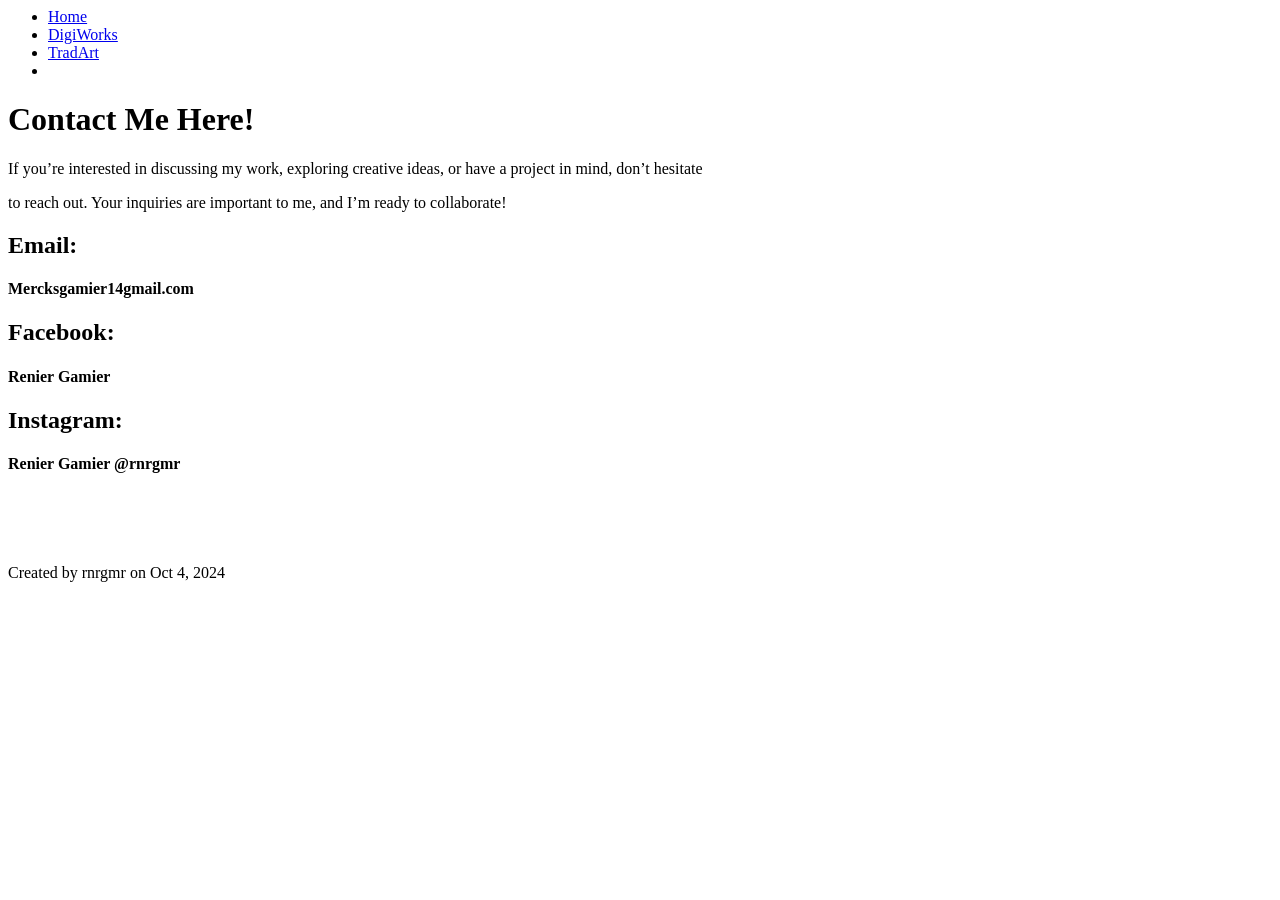
==== Home.html @ 1a1508b6 "Create Home.html Home" ====
<html></html>
<head>
	<title>rnrgmr Portfolio</title>
	<link rel="stylesheet" href="mycss.css">
</head>
<body>
	<ul class="navbar">
		<li><a href="Home.html">Home</a></li>
        <li><a href="DigiWorks.html">DigiWorks</a></li>
        <li><a href="TradArt.html">TradArt</a></li>
        <li style="font-weight: bold"><a href="contacts.html" style="color:rgb(255, 255, 255)">My Contacts</a></li> 
	</ul>
	<div class="container">
	<h1>Contact Me Here!</h1>
	<p> If you’re interested in discussing my work, exploring creative ideas, or have a project in mind, don’t hesitate </p>
	<p>to reach out. Your inquiries are important to me, and I’m ready to collaborate!</p>
	<h2>Email:<h2>
	<h4>Mercksgamier14gmail.com</h4>
	<h2>Facebook:<h2>
	<h4>Renier Gamier</h4>
	<h2>Instagram:<h2>
	<h4> Renier Gamier @rnrgmr</h4>
	</div><br><br><br>
	<p class="footer">Created by rnrgmr on Oct 4, 2024</p>
</body>
</html>
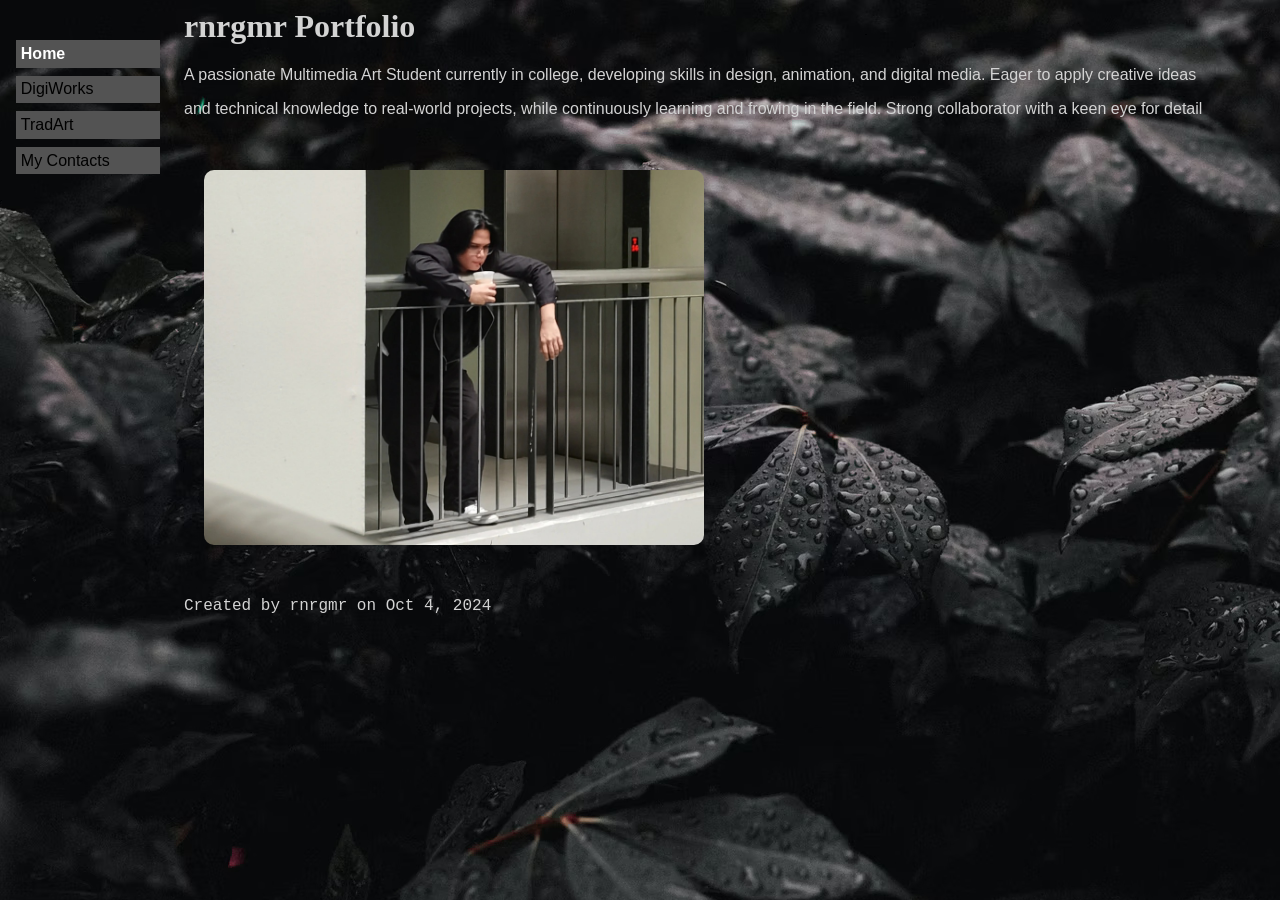
==== commit dffc533d: "Update Home.html" ====
--- a/Home.html
+++ b/Home.html
@@ -5,22 +5,16 @@
 </head>
 <body>
 	<ul class="navbar">
-		<li><a href="Home.html">Home</a></li>
-        <li><a href="DigiWorks.html">DigiWorks</a></li>
+		<li style="font-weight: bold"><a href="Home.html" style="color:rgb(255, 255, 255)">Home</a></li>
+		<li><a href="DigiWorks.html">DigiWorks</a></li>
         <li><a href="TradArt.html">TradArt</a></li>
-        <li style="font-weight: bold"><a href="contacts.html" style="color:rgb(255, 255, 255)">My Contacts</a></li> 
+        <li><a href="contacts.html">My Contacts</a></li>
+		
 	</ul>
-	<div class="container">
-	<h1>Contact Me Here!</h1>
-	<p> If you’re interested in discussing my work, exploring creative ideas, or have a project in mind, don’t hesitate </p>
-	<p>to reach out. Your inquiries are important to me, and I’m ready to collaborate!</p>
-	<h2>Email:<h2>
-	<h4>Mercksgamier14gmail.com</h4>
-	<h2>Facebook:<h2>
-	<h4>Renier Gamier</h4>
-	<h2>Instagram:<h2>
-	<h4> Renier Gamier @rnrgmr</h4>
-	</div><br><br><br>
+	<h1>rnrgmr Portfolio</h1>
+	<p> A passionate Multimedia Art Student currently in college, developing skills in design, animation, and digital media. Eager to apply creative ideas</p> 
+	<p>and technical knowledge to real-world projects, while continuously learning and frowing in the field. Strong collaborator with a keen eye for detail</p><br><br>
+	<img src="ako.jpg"><br><br><br>
 	<p class="footer">Created by rnrgmr on Oct 4, 2024</p>
 </body>
 </html>
--- a/mycss.css
+++ b/mycss.css
@@ -0,0 +1,49 @@
+body{
+	padding-left: 11em;
+	color: lightgray;
+	background-color: black;
+	background-image: url(black-background-03-unsplash.png);
+	font-family: 'Trebuchet MS','Lucida Sans Unicode','Lucida Grande','Lucida Sans',Arial, Sans-Serif;
+}
+h1{
+	font-family: impact, Haettenschweiler, 'Arial Narrow Bold', sans-serifl;
+
+}
+ul.navbar{
+	position:absolute;
+	top:2em;
+	left:1em;
+	width:9em;
+	list-style-type: none;
+	padding:0;
+	margin:0;
+}
+ul.navbar li{
+	background-color: rgb(83, 83, 83);
+	color: rgb(255, 255, 255);
+	border-right: lem solid rgb(0, 0, 0);
+	margin: 0.5em 0;
+	padding: 0.3em;
+}
+ul.navbar a{
+	text-decoration: none;
+}
+a:link{
+	color:rgb(0, 0, 0);
+}
+
+h4 {
+	font-weight: 50;
+}
+p.footer {
+	font-family: 'courter New', Courier, monospace;
+	font-size: xx-medium;
+}
+
+img	{
+	width: 500px;
+	height: auto;
+	margin-left: 200px;
+	margin-left: 20px;
+	border-radius: 10px;
+}>
